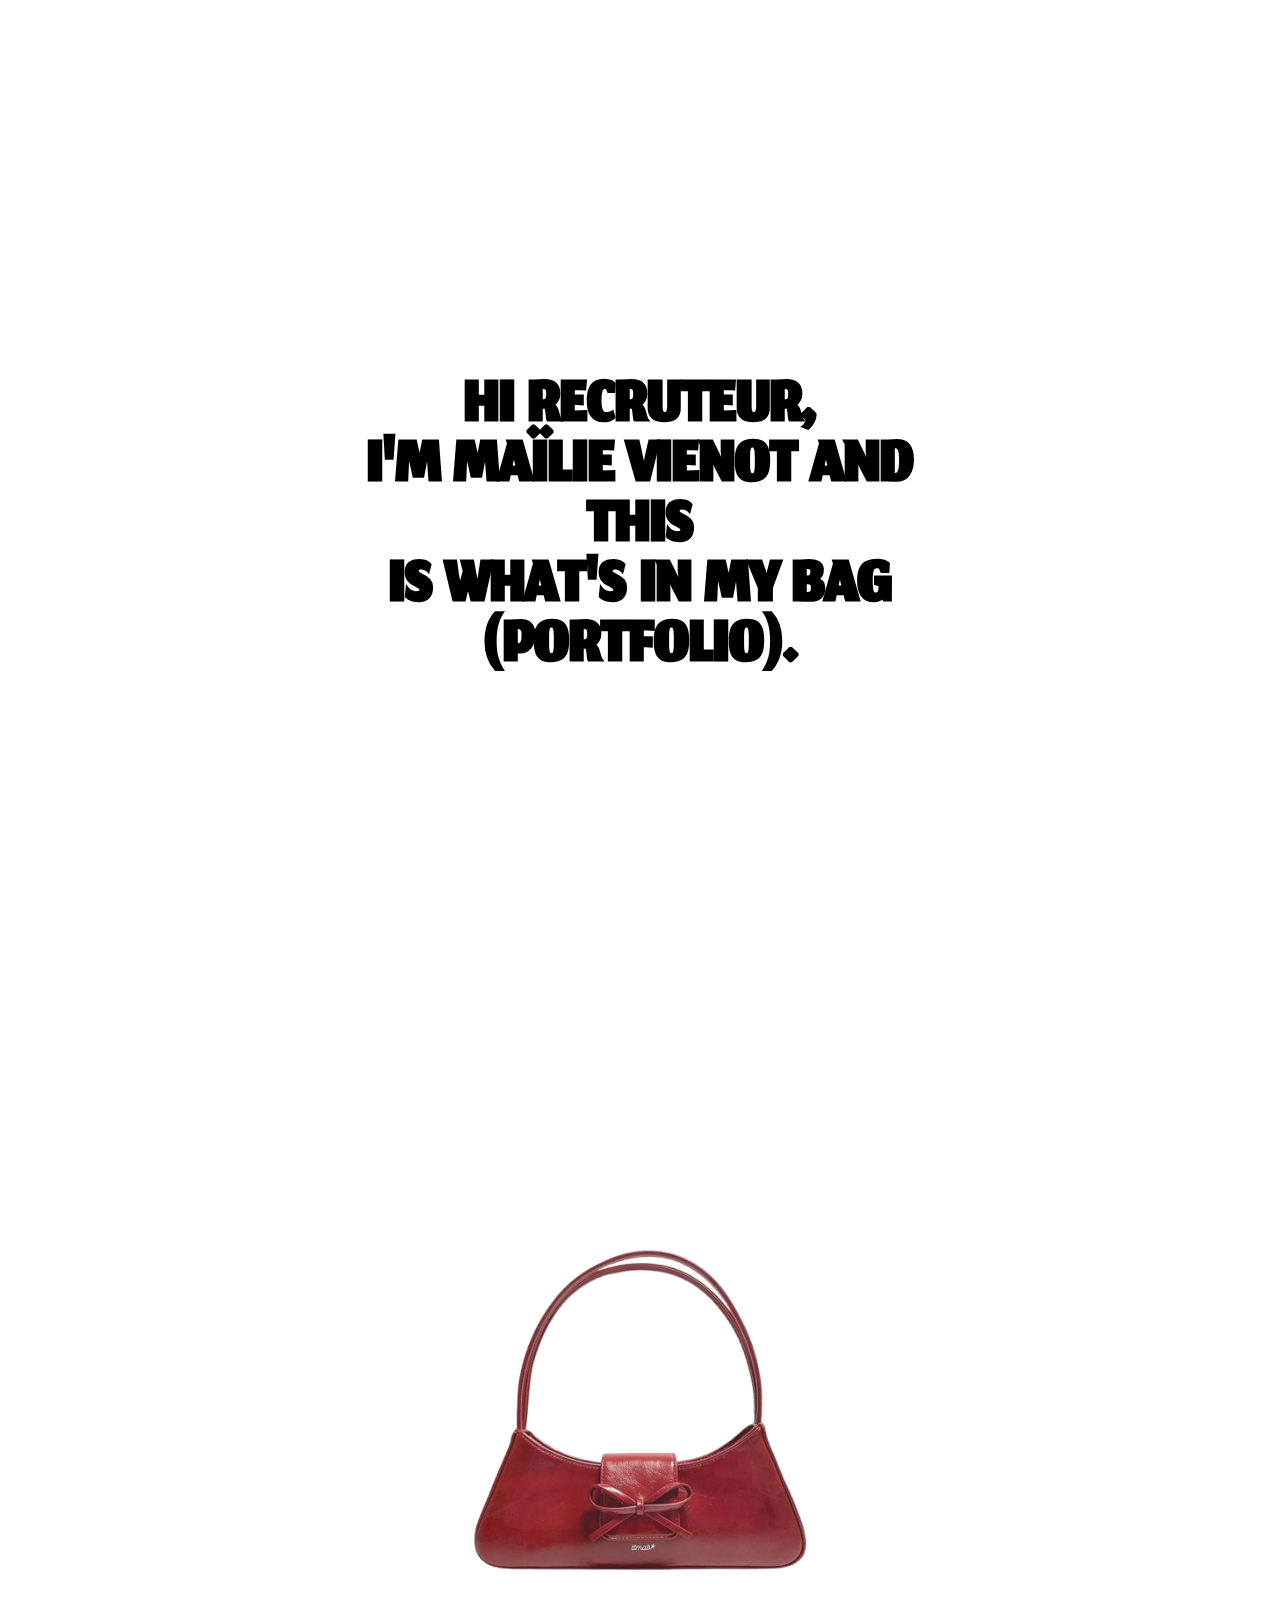
==== index.html @ 83312164 "Portfolio V1.1 js added  zoombag" ====
<!doctype html>
<html lang="fr">
<head>
  <meta charset="utf-8">
  <title>Portfolio Mailie VIENOT</title>
  <link rel="stylesheet" href="style.css">
  <script src="script.js" defer></script>
</head>
<body>
<div class="titre1">
  <h1>HI RECRUTEUR,<br> I'M MAÏLIE VIENOT AND<br> THIS <br> IS WHAT'S IN MY BAG <br>(PORTFOLIO).</h1>
</div>
<img class="bag1" src="img/bag.png" alt="What's in my bag ?">
</body>
</html>
---- style.css ----
@font-face {
    font-family: 'Jomhuria';
    src: url('fonts/Jomhuria.ttf') format('truetype');
}

.titre1 {
    text-align: center;
    margin-top: 30%;
    font-size: 50px;
    font-family: 'Jomhuria', sans-serif;
    line-height: 0.6;
}

.bag1 {
    display: flex;
    margin: auto;
    width: 30%;
    margin-top: 40%;
    transition: transform 0.3s ease; /* Transition pour l'effet de zoom */
    margin-bottom: 15%;
}
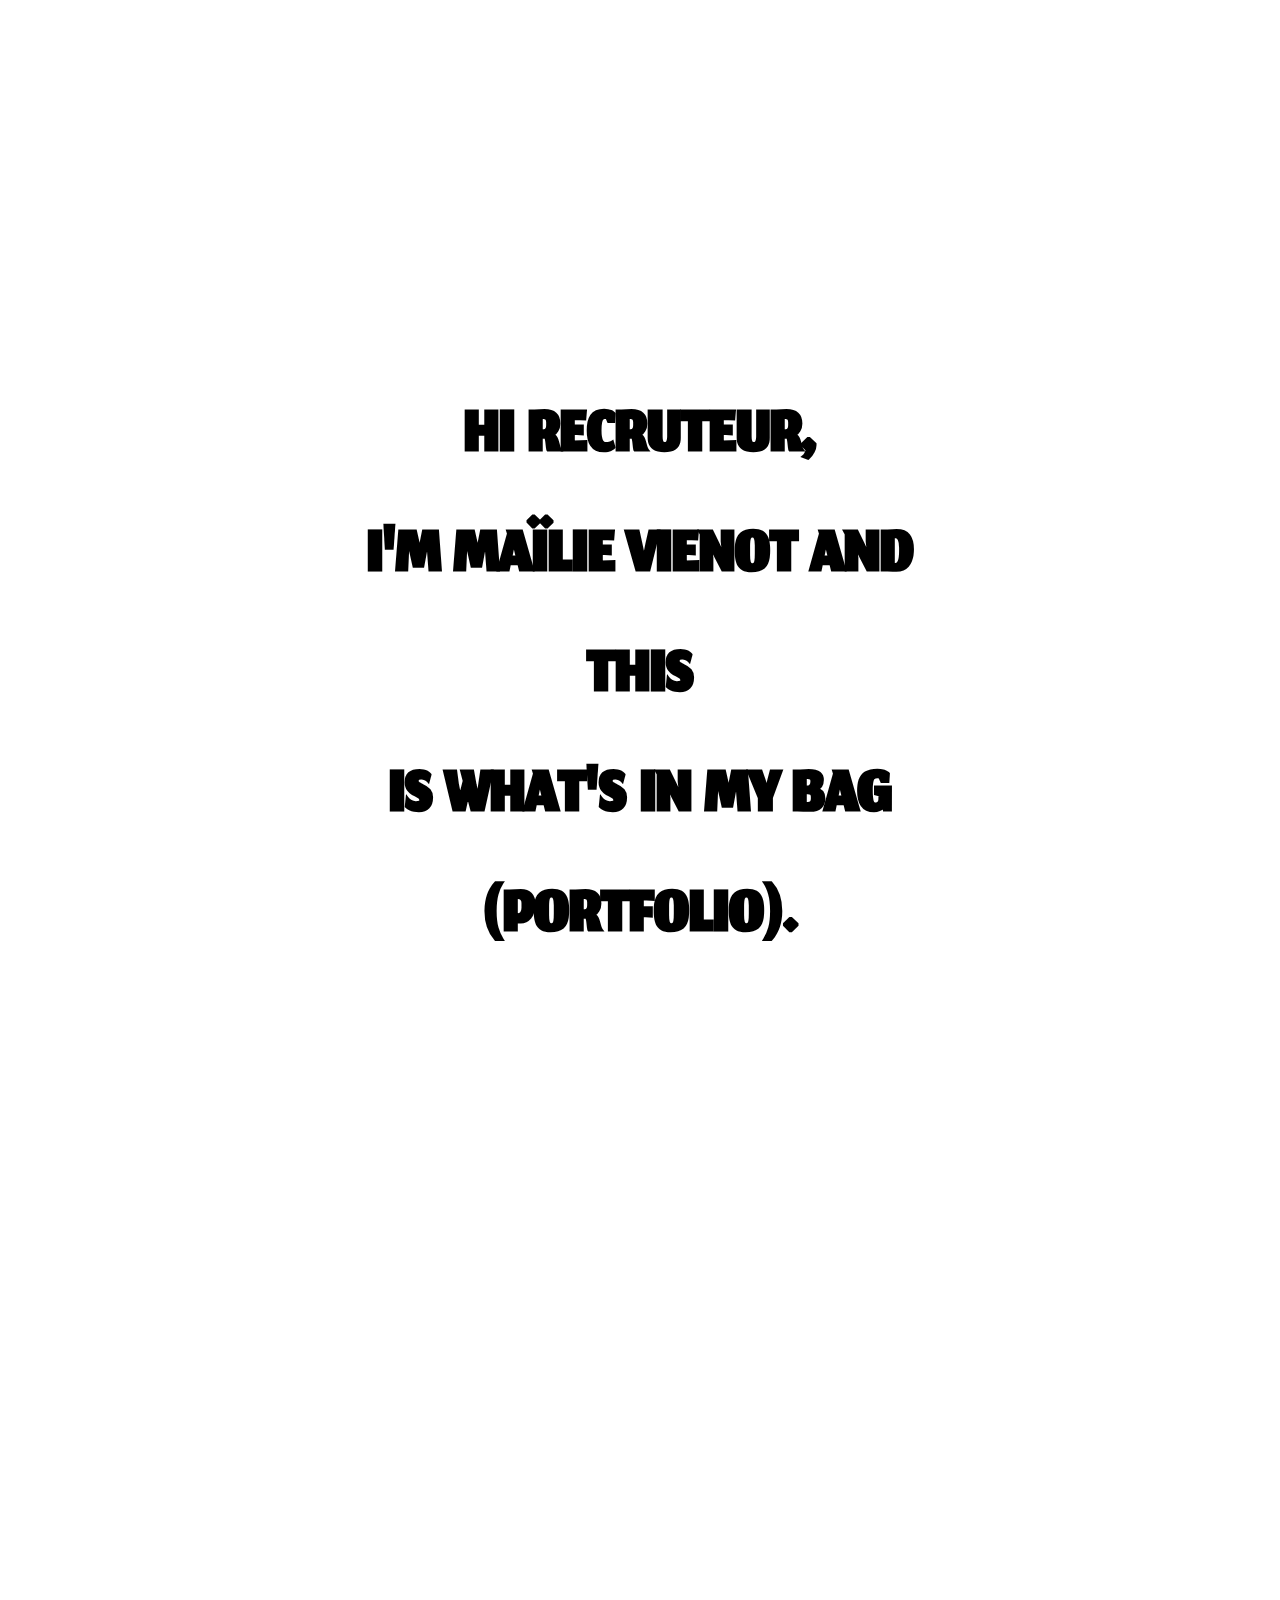
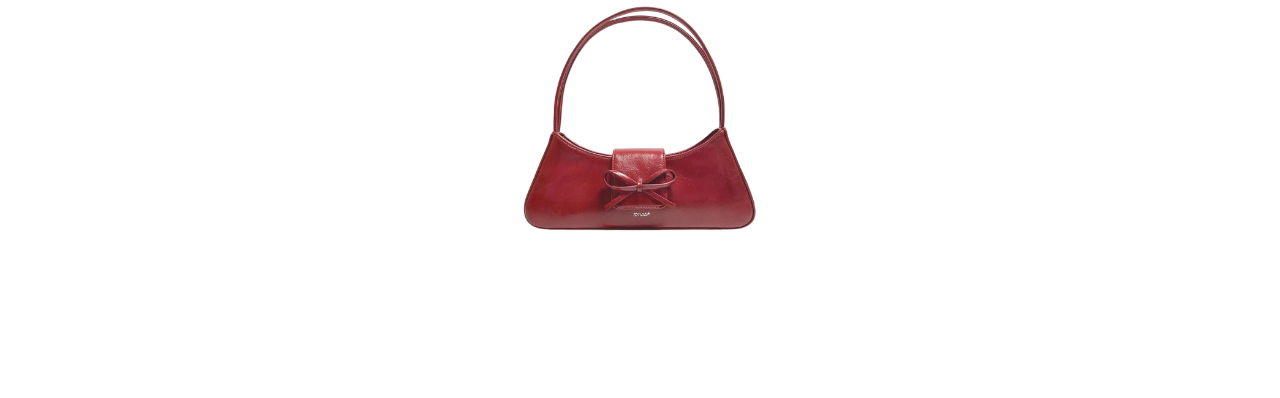
==== commit 068a9574: "Portfolio v1.2 JS modified ClickBAG Added" ====
--- a/index.html
+++ b/index.html
@@ -11,5 +11,16 @@
   <h1>HI RECRUTEUR,<br> I'M MAÏLIE VIENOT AND<br> THIS <br> IS WHAT'S IN MY BAG <br>(PORTFOLIO).</h1>
 </div>
 <img class="bag1" src="img/bag.png" alt="What's in my bag ?">
+
+<div class="linkbag">
+  <div class="presentation1">
+    <img class="logo1" src="img/etudiante.png" alt="Enchantée, c'est moi !">
+    <img class="logo2" src="img/txtpaper.jpg" alt="Venez découvrir mon CV !">
+    <img class="logo3" src="img/sunglasses.png" alt="Mes Passions">
+    <img class="logo4" src="img/boussole.png" alt="Mes Projets">
+    <img class="logo5" src="img/Notebook.png" alt="Mes Réalisations en cours">
+    <img class="logo6" src="img/appareilphoto.jpg" alt="Mes Réalisations Personelles">
+  </div>
+</div>
 </body>
 </html>--- a/style.css
+++ b/style.css
@@ -8,7 +8,7 @@
     margin-top: 30%;
     font-size: 50px;
     font-family: 'Jomhuria', sans-serif;
-    line-height: 0.6;
+    line-height: 1.2;
 }
 
 .bag1 {
@@ -16,6 +16,19 @@
     margin: auto;
     width: 30%;
     margin-top: 40%;
+    transform: scale(0.7); /* Réduire la taille initiale de 30% */
     transition: transform 0.3s ease; /* Transition pour l'effet de zoom */
-    margin-bottom: 15%;
+    cursor: pointer; /* Changer le curseur pour indiquer que c'est cliquable */
+}
+
+.linkbag {
+    position: relative;
+    display: none; /* Masquer les images au départ */
+}
+
+.presentation1 img {
+    position: absolute;
+    width: 10%; /* Ajustez la taille des images selon vos besoins */
+    transition: transform 0.5s ease, opacity 0.5s ease;
+    opacity: 0; /* Masquer les images au départ */
 }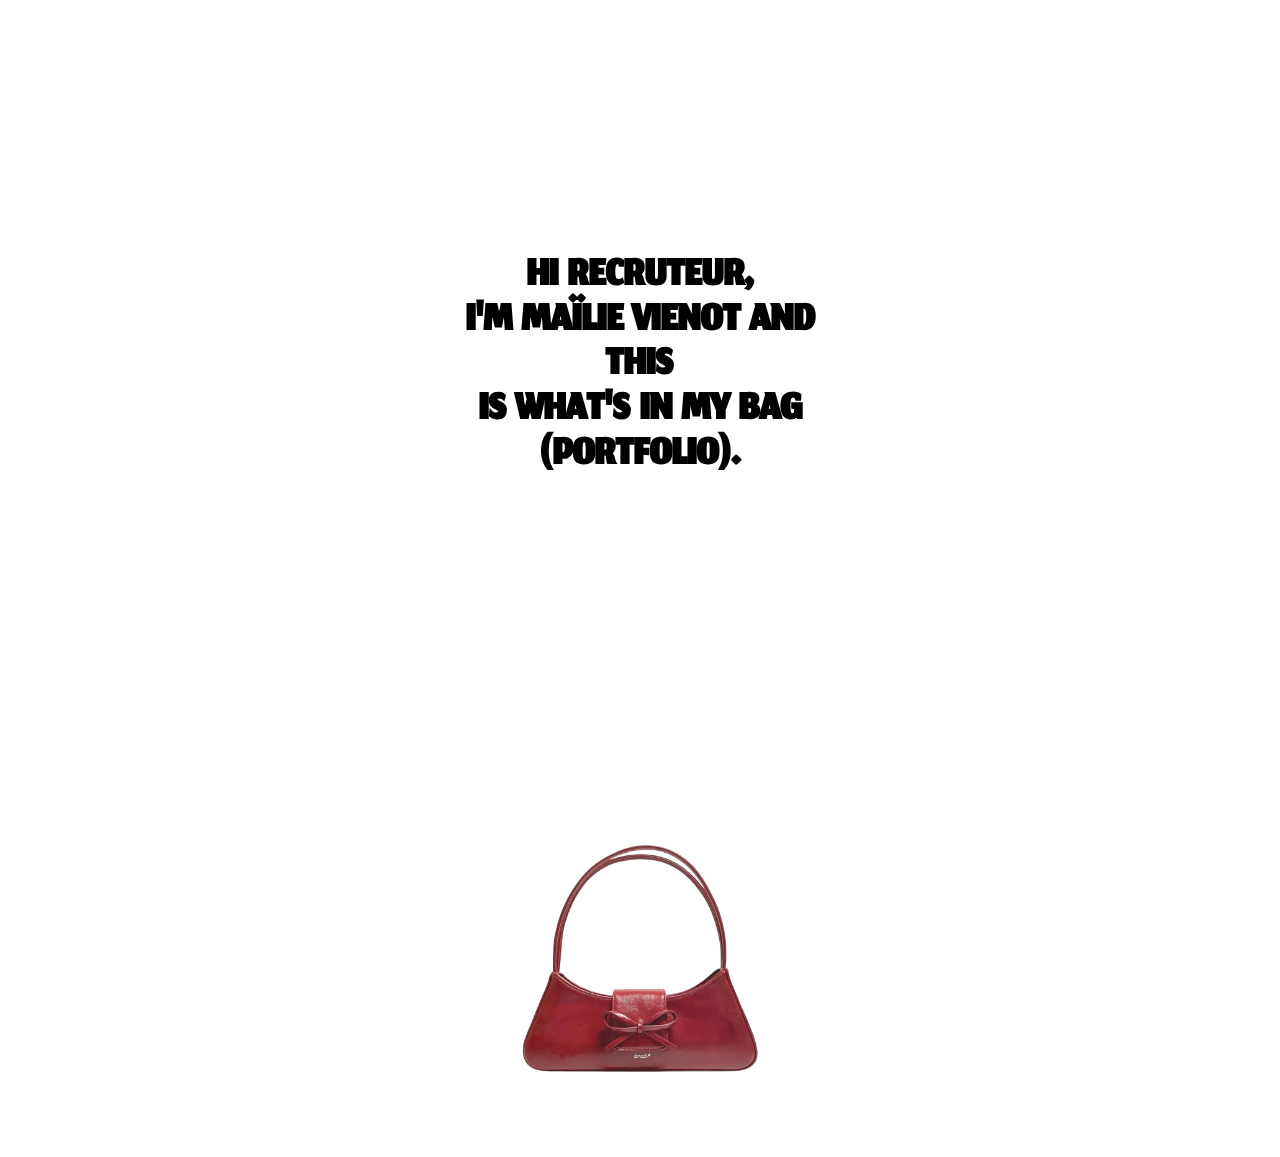
==== commit c971cb3b: "Portfolio V1.3 ajusted JS ClickBag" ====
--- a/index.html
+++ b/index.html
@@ -10,7 +10,7 @@
 <div class="titre1">
   <h1>HI RECRUTEUR,<br> I'M MAÏLIE VIENOT AND<br> THIS <br> IS WHAT'S IN MY BAG <br>(PORTFOLIO).</h1>
 </div>
-<img class="bag1" src="img/bag.png" alt="What's in my bag ?">
+<img class="bag1 bag-container" src="img/bag.png" alt="What's in my bag ?">
 
 <div class="linkbag">
   <div class="presentation1">
--- a/style.css
+++ b/style.css
@@ -1,3 +1,12 @@
+html, body {
+    margin: 0;
+    padding: 0;
+    width: 100%;
+    height: 100%;
+    font-family: Arial, sans-serif;
+    box-sizing: border-box;
+  }
+
 @font-face {
     font-family: 'Jomhuria';
     src: url('fonts/Jomhuria.ttf') format('truetype');
@@ -5,11 +14,15 @@
 
 .titre1 {
     text-align: center;
-    margin-top: 30%;
-    font-size: 50px;
+    margin-top: 15%;
     font-family: 'Jomhuria', sans-serif;
-    line-height: 1.2;
+    padding: 20px;
 }
+
+.titre1 h1 {
+    font-size: 2em;
+    line-height: 0.7;
+  }
 
 .bag1 {
     display: flex;
@@ -24,11 +37,49 @@
 .linkbag {
     position: relative;
     display: none; /* Masquer les images au départ */
+    flex-wrap: wrap;
+    justify-content: center;
+    padding: 20px;
+}
+
+.bag-container {
+    top: 20%;
+    position: relative;
+    display: block;
+    max-width: 100%;
+    height: auto;
+    margin: 0 auto;
 }
 
 .presentation1 img {
     position: absolute;
+    top: 50%;
+    left: 50%;
     width: 10%; /* Ajustez la taille des images selon vos besoins */
     transition: transform 0.5s ease, opacity 0.5s ease;
     opacity: 0; /* Masquer les images au départ */
-}+    transform: translate(-50%, -50%);
+    max-width: 100%;
+    height: auto;
+    margin: 10px;
+}
+
+@media (min-width: 768px) {
+    .titre1 h1 {
+      font-size: 3em;
+    }
+  
+    .presentation1 img {
+      width: 45%;
+    }
+  }
+  
+  @media (min-width: 1024px) {
+    .titre1 h1 {
+      font-size: 4em;
+    }
+  
+    .presentation1 img {
+      width: 12%;
+    }
+  }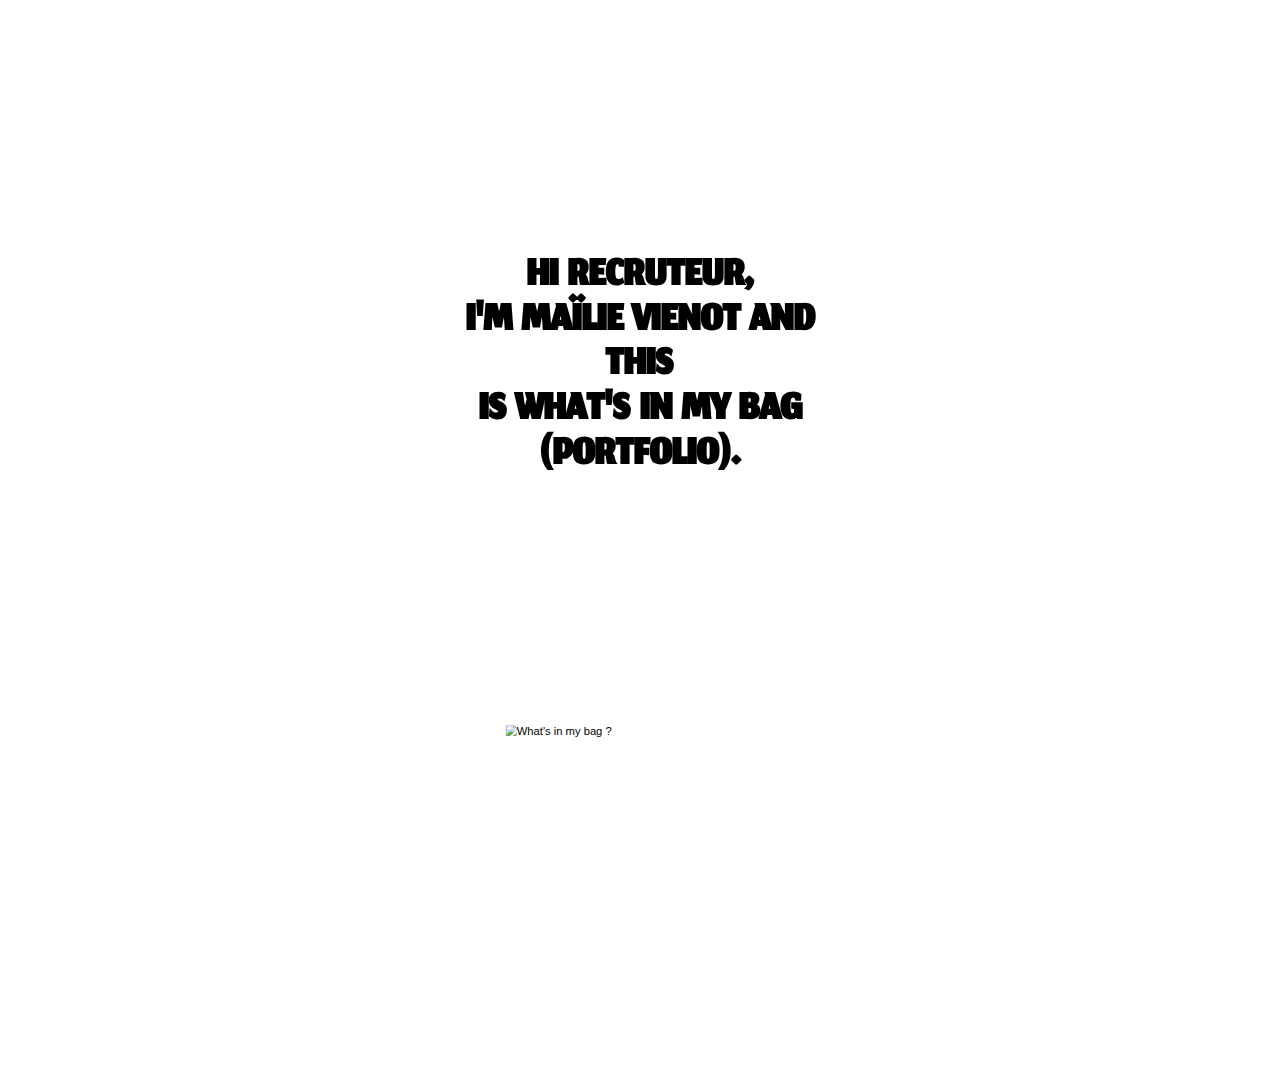
==== commit 2bbced07: "Updated href link" ====
--- a/index.html
+++ b/index.html
@@ -5,6 +5,7 @@
   <title>Portfolio Mailie VIENOT</title>
   <link rel="stylesheet" href="style.css">
   <script src="script.js" defer></script>
+  <base href="https://mathieurdg.github.io/portfoliomailie.github.io/">
 </head>
 <body>
 <div class="titre1">
@@ -14,13 +15,22 @@
 
 <div class="linkbag">
   <div class="presentation1">
-    <img class="logo1" src="img/etudiante.png" alt="Enchantée, c'est moi !">
+    <a href="/Pages/about-me/index-about.html">
+      <img class="logo1" src="img/etudiante.png" alt="Enchantée, c'est moi !">
+    </a>
     <img class="logo2" src="img/txtpaper.jpg" alt="Venez découvrir mon CV !">
-    <img class="logo3" src="img/sunglasses.png" alt="Mes Passions">
-    <img class="logo4" src="img/boussole.png" alt="Mes Projets">
+    <a href="/Pages/contact/index-contact.html">
+      <img class="logo3" src="img/sunglasses.png" alt="Mes Passions">
+    </a>
+    <a href="/Pages/boussole/index-boussole.html">
+      <img class="logo4" src="img/boussole.png" alt="Mes Projets">
+    </a>
     <img class="logo5" src="img/Notebook.png" alt="Mes Réalisations en cours">
     <img class="logo6" src="img/appareilphoto.jpg" alt="Mes Réalisations Personelles">
   </div>
 </div>
+
+
+
 </body>
 </html>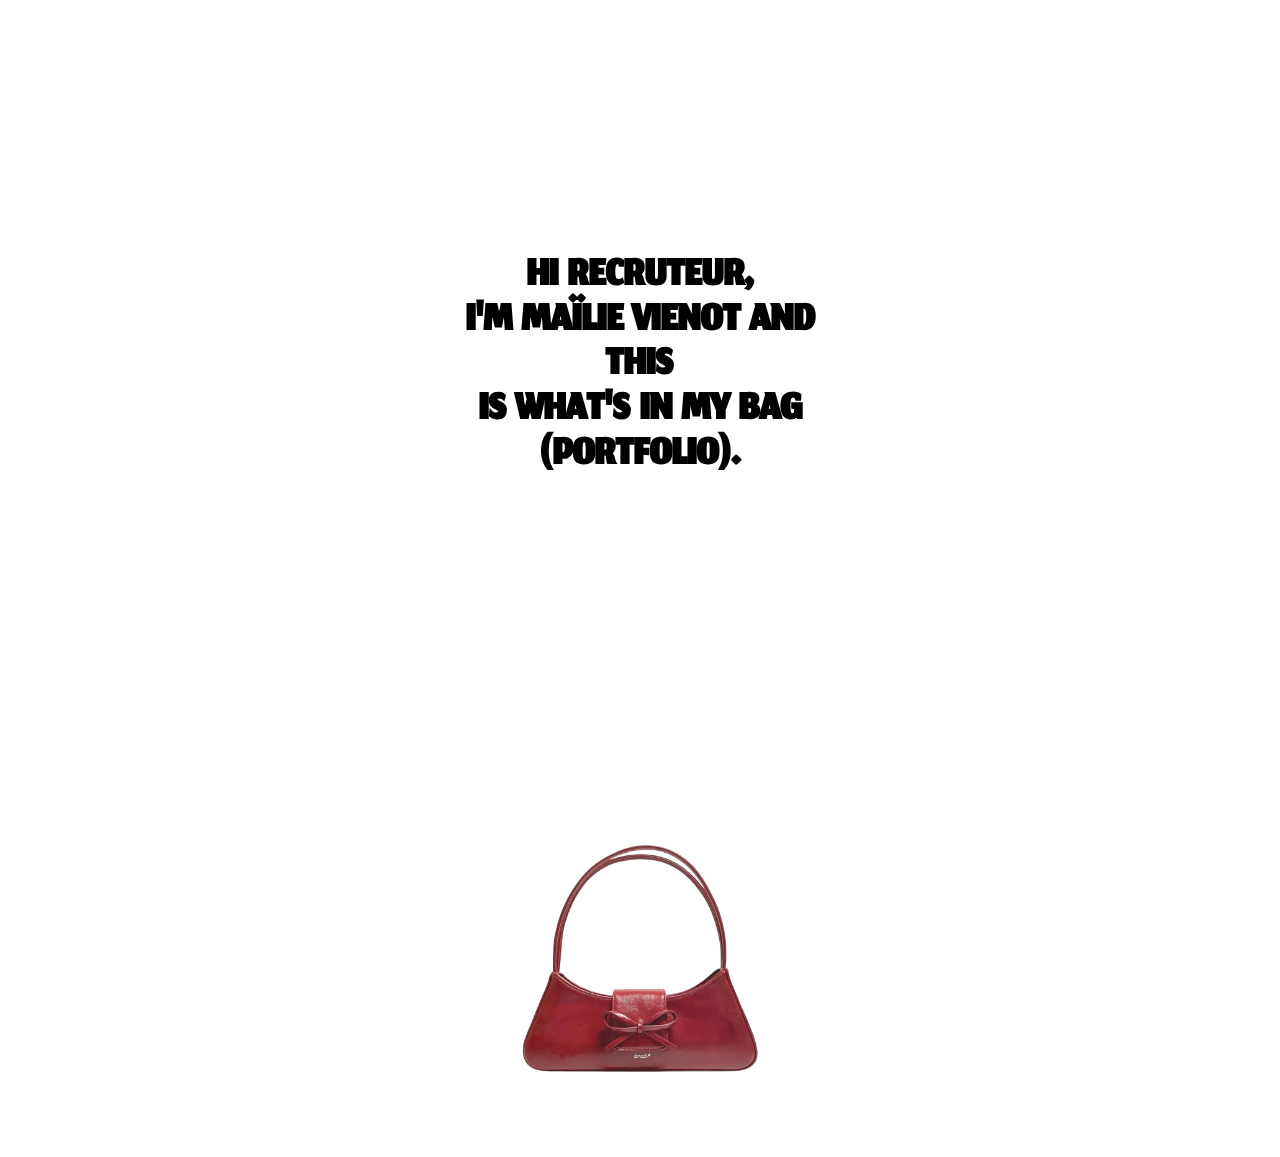
==== commit 64d06c3c: "Update index.html" ====
--- a/index.html
+++ b/index.html
@@ -5,7 +5,6 @@
   <title>Portfolio Mailie VIENOT</title>
   <link rel="stylesheet" href="style.css">
   <script src="script.js" defer></script>
-  <base href="https://mathieurdg.github.io/portfoliomailie.github.io/">
 </head>
 <body>
 <div class="titre1">
@@ -33,4 +32,4 @@
 
 
 </body>
-</html>+</html>
